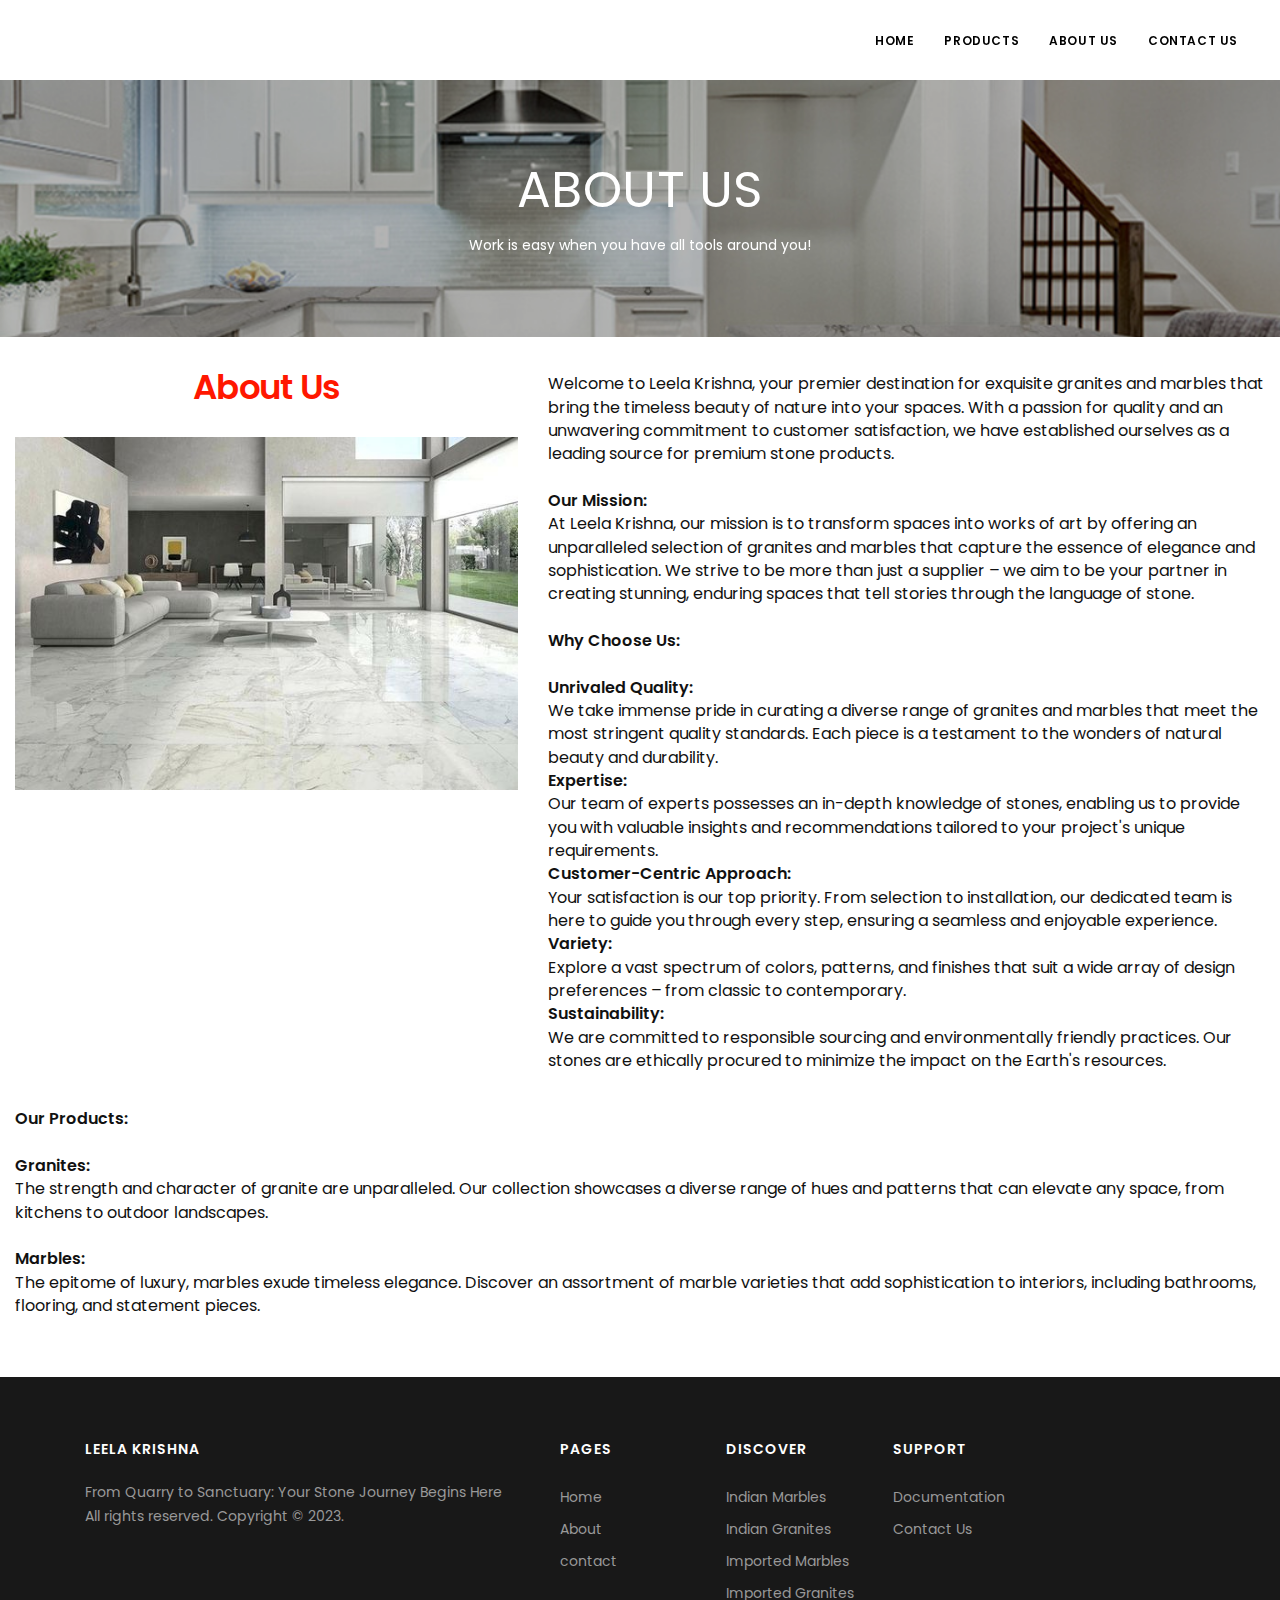
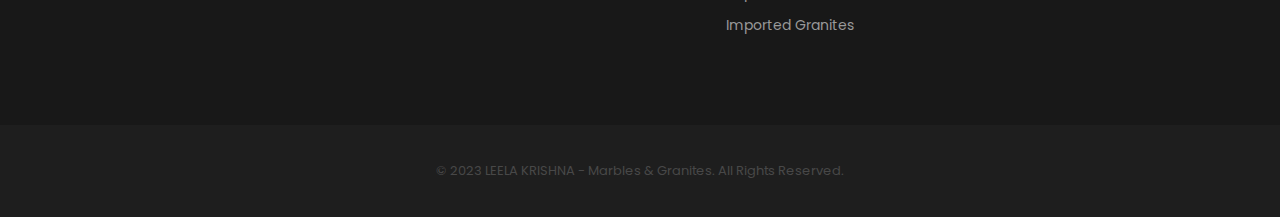
==== about.html @ 39e85c28 "First Commit" ====
<!DOCTYPE html>
<html lang="en">

<head>
    <meta name="viewport" content="width=device-width, initial-scale=1" />
    <meta http-equiv="content-type" content="text/html; charset=utf-8" />
    <meta name="author" content="INSPIRO" />

    <!-- Document title -->
    <title>LEELA KRISHNA | Home</title>
    <!-- Stylesheets & Fonts -->
    <link href="css/plugins.css" rel="stylesheet">
    <link href="css/style.css" rel="stylesheet">
</head>
<style type="text/css">
    .fa-instagram {
        background: #125688;
        color: white;
    }

    .clss {
        font-size: 15px !important;
    }

    @media only screen and (min-width:1px) and (max-width:520px) {

        .inspiro-slider {
            height: 400px !important;
        }

        .slide-captions {
            padding-top: 50px !important;
        }

        .dock {
            padding: 35px !important;
        }

        .clss {
            padding-top: 20px !important;
            text-align: center !important;
            font-size: 18px !important;
        }
    }
</style>

<body>

    <!-- Header -->
    <header id="header" data-fullwidth="true">
        <div class="header-inner">
            <div class="container">
                <!--Navigation Resposnive Trigger-->
                <div id="mainMenu-trigger">
                    <a class="lines-button x"><span class="lines"></span></a>
                </div>
                <!--end: Navigation Resposnive Trigger-->
                <!--Navigation-->
                <div id="mainMenu">
                    <div class="container">
                        <nav>
                            <ul>
                                <li><a href="index.html">Home</a></li>
                                <li class="dropdown"><a href="indianmarbles.html">Products</a>
                                    <ul class="dropdown-menu">
                                        <li><a href="indianmarbles.html">Indian Marbles</a></li>
                                        <li><a href="indiangranites.html">Indian Granites</a></li>
                                        <li><a href="importedgranites.html">Imported Granites</a></li>
                                        <li><a href="importedmarbles.html">Imported Marbles</a></li>
                                        <li><a href="engineeredquartzstone.html">Engineered Quartz Stone</a></li>
                                    </ul>
                                </li>
                                <li><a href="about.html">About Us</a></li>
                                <li><a href="contact.html">Contact Us</a></li>
                            </ul>
                        </nav>
                    </div>
                </div>
                <!--END: NAVIGATION-->
            </div>
        </div>
    </header>
    <!-- end: Header -->
    <!-- Body Inner -->
    <div class="body-inner">
        <section id="page-title" data-bg-parallax="images/aboutbackground.jpg">
            <div class="bg-overlay"></div>
            <div class="container">
                <div class="page-title">
                    <h1 class="text-uppercase text-medium">ABOUT US</h1>
                    <span>Work is easy when you have all tools around you!</span>
                </div>
            </div>
        </section>
        <section class="p-t-30 p-b-30">
            <div class="container-fluid section-paddig">
                <div class="row">
                    <div class="col-lg-5">
                        <div class=" heading-text text-center">
                            <h4 style="color: #ff1700;">About Us</h4>
                            <img class="inspiro-slider2" src="images/adv.jpg" width="100%" height="100%">
                        </div>
                    </div>
                    <div class="col-lg-7">
                        <div class="row heading-text text-dark p-t-5 mob abt ">
                            <div class="col-lg-12 " style="font-size:16px; ">Welcome to Leela Krishna, your premier
                                destination for exquisite granites and marbles that bring the timeless beauty of nature
                                into your spaces. With a passion for quality and an unwavering commitment to customer
                                satisfaction, we have established ourselves as a leading source for premium stone
                                products.<br><br><strong>Our Mission:</strong><br>

                                At Leela Krishna, our mission is to transform spaces into works of art by offering an
                                unparalleled selection of granites and marbles that capture the essence of elegance and
                                sophistication. We strive to be more than just a supplier – we aim to be your partner in
                                creating stunning, enduring spaces that tell stories through the language of stone.

                                <br><br><strong>Why Choose Us:</strong><br><br>

                                <strong>Unrivaled Quality: </strong><br>We take immense pride in curating a diverse range of granites and
                                marbles that meet the most stringent quality standards. Each piece is a testament to the
                                wonders of natural beauty and durability.

                                <br><strong>Expertise: </strong><br>Our team of experts possesses an in-depth knowledge of stones, enabling us to
                                provide you with valuable insights and recommendations tailored to your project's unique
                                requirements.

                                <br><strong>Customer-Centric Approach: </strong><br>Your satisfaction is our top priority. From selection to
                                installation, our dedicated team is here to guide you through every step, ensuring a
                                seamless and enjoyable experience.

                                <br><strong>Variety: </strong><br>Explore a vast spectrum of colors, patterns, and finishes that suit a wide
                                array of design preferences – from classic to contemporary.

                                <br><strong>Sustainability: </strong><br>We are committed to responsible sourcing and environmentally friendly
                                practices. Our stones are ethically procured to minimize the impact on the Earth's
                                resources.
                            </div>
                        </div>
                    </div>

                </div>
                <div class="row">
                    <div class="col-lg-12">
                        <div class="row heading-text text-dark p-t-5">
                            <div class="col-lg-12 " style="font-size:16px;"><strong>Our Products:</strong><br><br>

                                <strong>Granites:</strong><br>The strength and character of granite are unparalleled. Our collection showcases a diverse range of hues and patterns that can elevate any space, from kitchens to outdoor landscapes.<br><br>
                                
                                <strong>Marbles:</strong><br>The epitome of luxury, marbles exude timeless elegance. Discover an assortment of marble varieties that add sophistication to interiors, including bathrooms, flooring, and statement pieces.</div>
                        </div>
                    </div>
                </div>
            </div>
        </section>

<!-- Footer -->
<footer id="footer" class="inverted">
    <div class="footer-content">
        <div class="container">
            <div class="row">
                <div class="col-lg-5">
                    <div class="widget">
                        <div class="widget-title">LEELA KRISHNA</div>
                        <p class="mb-5">From Quarry to Sanctuary: Your Stone Journey Begins Here<br>
                            All rights reserved. Copyright © 2023.</p>
                    </div>
                </div>
                <div class="col-lg-7">
                    <div class="row">
                        <div class="col-lg-3">
                            <div class="widget">
                                <div class="widget-title">Pages</div>
                                <ul class="list">
                                    <li><a href="index.html">Home</a></li>
                                    <li><a href="about.html">About</a></li>
                                    <li><a href="contact.html">contact</a></li>
                                </ul>
                            </div>
                        </div>
                        <div class="col-lg-3">
                            <div class="widget">
                                <div class="widget-title">Discover</div>
                                <ul class="list">
                                    <li><a href="indianmarbles.html">Indian Marbles</a></li>
                                    <li><a href="indiangranites.html">Indian Granites</a></li>
                                    <li><a href="importedmarbles.html">Imported Marbles</a></li>
                                    <li><a href="importedgranites.html">Imported Granites</a></li>
                                    <li><a href="engineeredquartzstone.html">Imported Granites</a></li>
                                </ul>
                            </div>
                        </div>
                        <div class="col-lg-3">
                            <div class="widget">
                                <div class="widget-title">Support</div>
                                <ul class="list">
                                    <li><a href="indianmarbles.html">Documentation</a></li>
                                    <li><a href="contact">Contact Us</a></li>
                                </ul>
                            </div>
                        </div>
                    </div>
                </div>
            </div>
        </div>
    </div>
    <div class="copyright-content">
        <div class="container">
            <div class="copyright-text text-center">&copy; 2023 LEELA KRISHNA - Marbles & Granites. All Rights Reserved.</div>
        </div>
    </div>
</footer>
<!-- end: Footer -->

<!-- Scroll top -->
<a id="scrollTop"><i class="icon-chevron-up"></i></a>
<!--Plugins-->
<script src="js/jquery.js"></script>
<script src="js/plugins.js"></script>
<!--Template functions-->
<script src="js/functions.js"></script>
</body>

</html>
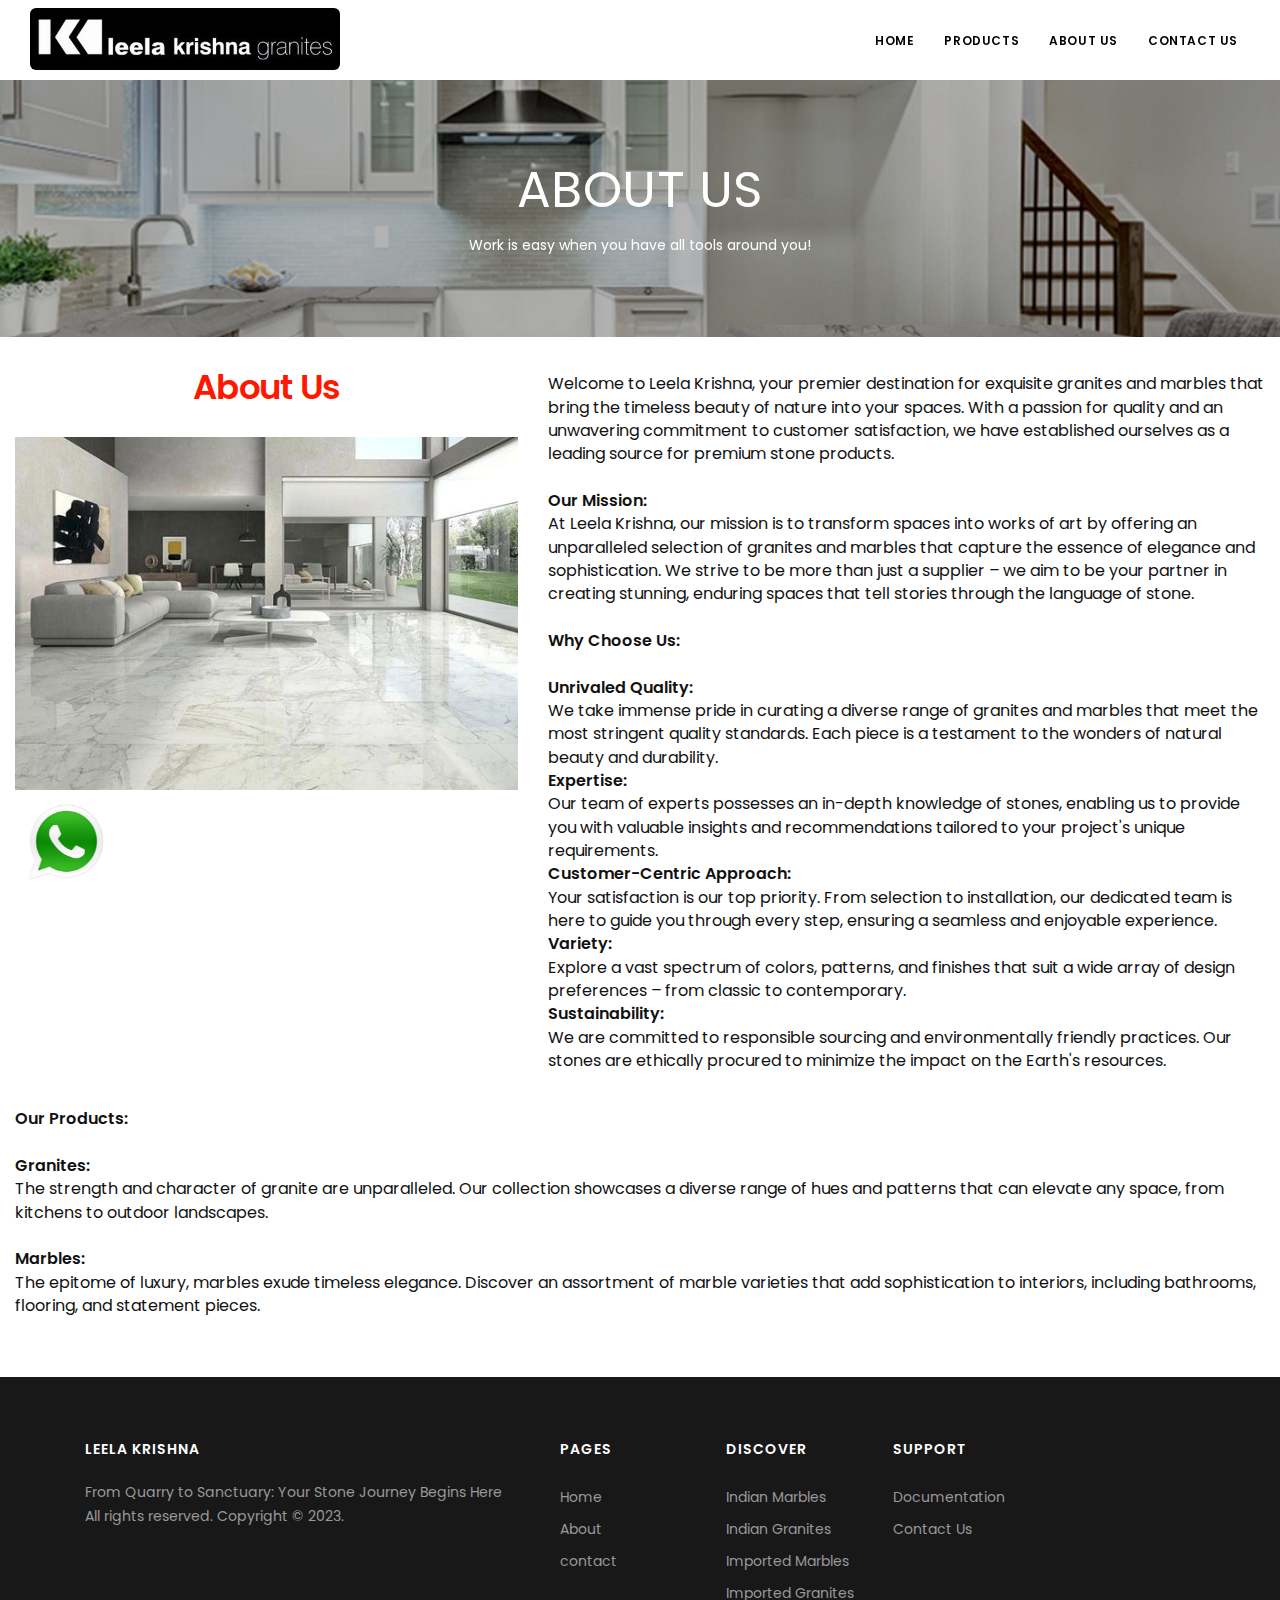
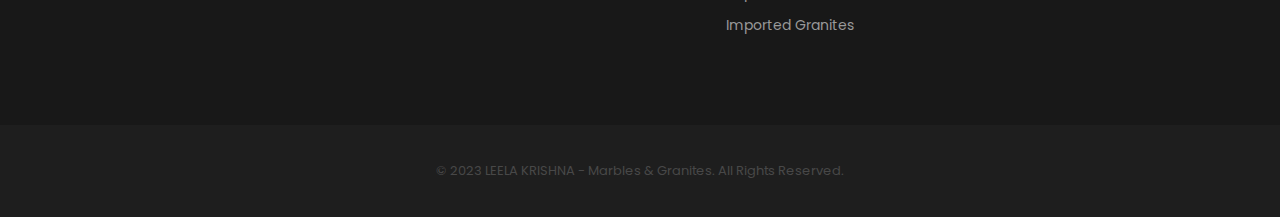
==== commit b0cde9ab: "Add files via upload" ====
--- a/about.html
+++ b/about.html
@@ -1,223 +1,279 @@
-<!DOCTYPE html>
-<html lang="en">
-
-<head>
-    <meta name="viewport" content="width=device-width, initial-scale=1" />
-    <meta http-equiv="content-type" content="text/html; charset=utf-8" />
-    <meta name="author" content="INSPIRO" />
-
-    <!-- Document title -->
-    <title>LEELA KRISHNA | Home</title>
-    <!-- Stylesheets & Fonts -->
-    <link href="css/plugins.css" rel="stylesheet">
-    <link href="css/style.css" rel="stylesheet">
-</head>
-<style type="text/css">
-    .fa-instagram {
-        background: #125688;
-        color: white;
-    }
-
-    .clss {
-        font-size: 15px !important;
-    }
-
-    @media only screen and (min-width:1px) and (max-width:520px) {
-
-        .inspiro-slider {
-            height: 400px !important;
-        }
-
-        .slide-captions {
-            padding-top: 50px !important;
-        }
-
-        .dock {
-            padding: 35px !important;
-        }
-
-        .clss {
-            padding-top: 20px !important;
-            text-align: center !important;
-            font-size: 18px !important;
-        }
-    }
-</style>
-
-<body>
-
-    <!-- Header -->
-    <header id="header" data-fullwidth="true">
-        <div class="header-inner">
-            <div class="container">
-                <!--Navigation Resposnive Trigger-->
-                <div id="mainMenu-trigger">
-                    <a class="lines-button x"><span class="lines"></span></a>
-                </div>
-                <!--end: Navigation Resposnive Trigger-->
-                <!--Navigation-->
-                <div id="mainMenu">
-                    <div class="container">
-                        <nav>
-                            <ul>
-                                <li><a href="index.html">Home</a></li>
-                                <li class="dropdown"><a href="indianmarbles.html">Products</a>
-                                    <ul class="dropdown-menu">
-                                        <li><a href="indianmarbles.html">Indian Marbles</a></li>
-                                        <li><a href="indiangranites.html">Indian Granites</a></li>
-                                        <li><a href="importedgranites.html">Imported Granites</a></li>
-                                        <li><a href="importedmarbles.html">Imported Marbles</a></li>
-                                        <li><a href="engineeredquartzstone.html">Engineered Quartz Stone</a></li>
-                                    </ul>
-                                </li>
-                                <li><a href="about.html">About Us</a></li>
-                                <li><a href="contact.html">Contact Us</a></li>
-                            </ul>
-                        </nav>
-                    </div>
-                </div>
-                <!--END: NAVIGATION-->
-            </div>
-        </div>
-    </header>
-    <!-- end: Header -->
-    <!-- Body Inner -->
-    <div class="body-inner">
-        <section id="page-title" data-bg-parallax="images/aboutbackground.jpg">
-            <div class="bg-overlay"></div>
-            <div class="container">
-                <div class="page-title">
-                    <h1 class="text-uppercase text-medium">ABOUT US</h1>
-                    <span>Work is easy when you have all tools around you!</span>
-                </div>
-            </div>
-        </section>
-        <section class="p-t-30 p-b-30">
-            <div class="container-fluid section-paddig">
-                <div class="row">
-                    <div class="col-lg-5">
-                        <div class=" heading-text text-center">
-                            <h4 style="color: #ff1700;">About Us</h4>
-                            <img class="inspiro-slider2" src="images/adv.jpg" width="100%" height="100%">
-                        </div>
-                    </div>
-                    <div class="col-lg-7">
-                        <div class="row heading-text text-dark p-t-5 mob abt ">
-                            <div class="col-lg-12 " style="font-size:16px; ">Welcome to Leela Krishna, your premier
-                                destination for exquisite granites and marbles that bring the timeless beauty of nature
-                                into your spaces. With a passion for quality and an unwavering commitment to customer
-                                satisfaction, we have established ourselves as a leading source for premium stone
-                                products.<br><br><strong>Our Mission:</strong><br>
-
-                                At Leela Krishna, our mission is to transform spaces into works of art by offering an
-                                unparalleled selection of granites and marbles that capture the essence of elegance and
-                                sophistication. We strive to be more than just a supplier – we aim to be your partner in
-                                creating stunning, enduring spaces that tell stories through the language of stone.
-
-                                <br><br><strong>Why Choose Us:</strong><br><br>
-
-                                <strong>Unrivaled Quality: </strong><br>We take immense pride in curating a diverse range of granites and
-                                marbles that meet the most stringent quality standards. Each piece is a testament to the
-                                wonders of natural beauty and durability.
-
-                                <br><strong>Expertise: </strong><br>Our team of experts possesses an in-depth knowledge of stones, enabling us to
-                                provide you with valuable insights and recommendations tailored to your project's unique
-                                requirements.
-
-                                <br><strong>Customer-Centric Approach: </strong><br>Your satisfaction is our top priority. From selection to
-                                installation, our dedicated team is here to guide you through every step, ensuring a
-                                seamless and enjoyable experience.
-
-                                <br><strong>Variety: </strong><br>Explore a vast spectrum of colors, patterns, and finishes that suit a wide
-                                array of design preferences – from classic to contemporary.
-
-                                <br><strong>Sustainability: </strong><br>We are committed to responsible sourcing and environmentally friendly
-                                practices. Our stones are ethically procured to minimize the impact on the Earth's
-                                resources.
-                            </div>
-                        </div>
-                    </div>
-
-                </div>
-                <div class="row">
-                    <div class="col-lg-12">
-                        <div class="row heading-text text-dark p-t-5">
-                            <div class="col-lg-12 " style="font-size:16px;"><strong>Our Products:</strong><br><br>
-
-                                <strong>Granites:</strong><br>The strength and character of granite are unparalleled. Our collection showcases a diverse range of hues and patterns that can elevate any space, from kitchens to outdoor landscapes.<br><br>
-                                
-                                <strong>Marbles:</strong><br>The epitome of luxury, marbles exude timeless elegance. Discover an assortment of marble varieties that add sophistication to interiors, including bathrooms, flooring, and statement pieces.</div>
-                        </div>
-                    </div>
-                </div>
-            </div>
-        </section>
-
-<!-- Footer -->
-<footer id="footer" class="inverted">
-    <div class="footer-content">
-        <div class="container">
-            <div class="row">
-                <div class="col-lg-5">
-                    <div class="widget">
-                        <div class="widget-title">LEELA KRISHNA</div>
-                        <p class="mb-5">From Quarry to Sanctuary: Your Stone Journey Begins Here<br>
-                            All rights reserved. Copyright © 2023.</p>
-                    </div>
-                </div>
-                <div class="col-lg-7">
-                    <div class="row">
-                        <div class="col-lg-3">
-                            <div class="widget">
-                                <div class="widget-title">Pages</div>
-                                <ul class="list">
-                                    <li><a href="index.html">Home</a></li>
-                                    <li><a href="about.html">About</a></li>
-                                    <li><a href="contact.html">contact</a></li>
-                                </ul>
-                            </div>
-                        </div>
-                        <div class="col-lg-3">
-                            <div class="widget">
-                                <div class="widget-title">Discover</div>
-                                <ul class="list">
-                                    <li><a href="indianmarbles.html">Indian Marbles</a></li>
-                                    <li><a href="indiangranites.html">Indian Granites</a></li>
-                                    <li><a href="importedmarbles.html">Imported Marbles</a></li>
-                                    <li><a href="importedgranites.html">Imported Granites</a></li>
-                                    <li><a href="engineeredquartzstone.html">Imported Granites</a></li>
-                                </ul>
-                            </div>
-                        </div>
-                        <div class="col-lg-3">
-                            <div class="widget">
-                                <div class="widget-title">Support</div>
-                                <ul class="list">
-                                    <li><a href="indianmarbles.html">Documentation</a></li>
-                                    <li><a href="contact">Contact Us</a></li>
-                                </ul>
-                            </div>
-                        </div>
-                    </div>
-                </div>
-            </div>
-        </div>
-    </div>
-    <div class="copyright-content">
-        <div class="container">
-            <div class="copyright-text text-center">&copy; 2023 LEELA KRISHNA - Marbles & Granites. All Rights Reserved.</div>
-        </div>
-    </div>
-</footer>
-<!-- end: Footer -->
-
-<!-- Scroll top -->
-<a id="scrollTop"><i class="icon-chevron-up"></i></a>
-<!--Plugins-->
-<script src="js/jquery.js"></script>
-<script src="js/plugins.js"></script>
-<!--Template functions-->
-<script src="js/functions.js"></script>
-</body>
-
+<!DOCTYPE html>
+<html lang="en">
+
+<head>
+    <meta name="viewport" content="width=device-width, initial-scale=1" />
+    <meta http-equiv="content-type" content="text/html; charset=utf-8" />
+    <meta name="author" content="INSPIRO" />
+
+    <!-- Document title -->
+    <title>LEELA KRISHNA | Home</title>
+    <!-- Stylesheets & Fonts -->
+    <link href="css/plugins.css" rel="stylesheet">
+    <link href="css/style.css" rel="stylesheet">
+</head>
+<style type="text/css">
+    .fa-instagram {
+        background: #125688;
+        color: white;
+    }
+
+    .clss {
+        font-size: 15px !important;
+    }
+    
+    .contact_whatsapp {
+        width: 80px;
+        height: 80px;
+        border-radius: 50%;
+        /*border:1px solid black;*/
+        position: fixed;
+        bottom: 2%;
+        left: 2%;
+        z-index: 999999;
+    }
+
+    .contact_whatsapp img {
+        width: 100%;
+        height: 100%;
+    }
+
+    @media only screen and (min-width:1px) and (max-width:520px) {
+
+        .inspiro-slider {
+            height: 400px !important;
+        }
+
+        .slide-captions {
+            padding-top: 50px !important;
+        }
+
+        .dock {
+            padding: 35px !important;
+        }
+
+        .clss {
+            padding-top: 20px !important;
+            text-align: center !important;
+            font-size: 18px !important;
+        }
+    }
+
+    @media screen and (max-width: 767px) {
+        #header .header-inner #logo {
+            width: 200px;
+            padding: 0 5px;
+        }
+    }
+
+    @media only screen and (min-width:1px) and (max-width:520px) {
+        .contact_whatsapp {
+            width: 50px;
+            height: 50px;
+            border-radius: 50%;
+            position: fixed;
+            bottom: 2%;
+            left: 2%;
+            z-index: 999999;
+        }
+
+        .contact_whatsapp img {
+            width: 100%;
+            height: 100%;
+        }
+    }
+</style>
+<div class="contact_whatsapp"
+    onclick="window.open('https://api.whatsapp.com/send?phone=+919885516969&text=Hi,%20i%20got%20your%20number%20from%20your%20website')">
+    <img src="images/whatsapp.png">
+</div>
+
+<body>
+
+    <!-- Header -->
+    <header id="header" data-fullwidth="true">
+        <div class="header-inner">
+            <div class="container">
+                <img id="logo" src="images/logo.png" style="height: 62px; margin: 8px 0 !important; border-radius: 6px;">
+                <!--Navigation Resposnive Trigger-->
+                <div id="mainMenu-trigger">
+                    <a class="lines-button x"><span class="lines"></span></a>
+                </div>
+                <!--end: Navigation Resposnive Trigger-->
+                <!--Navigation-->
+                <div id="mainMenu">
+                    <div class="container">
+                        <nav>
+                            <ul>
+                                <li><a href="index.html">Home</a></li>
+                                <li class="dropdown"><a href="indianmarbles.html">Products</a>
+                                    <ul class="dropdown-menu">
+                                        <li><a href="indianmarbles.html">Indian Marbles</a></li>
+                                        <li><a href="indiangranites.html">Indian Granites</a></li>
+                                        <li><a href="importedgranites.html">Imported Granites</a></li>
+                                        <li><a href="importedmarbles.html">Imported Marbles</a></li>
+                                        <li><a href="engineeredquartzstone.html">Engineered Quartz Stone</a></li>
+                                    </ul>
+                                </li>
+                                <li><a href="about.html">About Us</a></li>
+                                <li><a href="contact.html">Contact Us</a></li>
+                            </ul>
+                        </nav>
+                    </div>
+                </div>
+                <!--END: NAVIGATION-->
+            </div>
+        </div>
+    </header>
+    <!-- end: Header -->
+    <!-- Body Inner -->
+    <div class="body-inner">
+        <section id="page-title" data-bg-parallax="images/aboutbackground.jpg">
+            <div class="bg-overlay"></div>
+            <div class="container">
+                <div class="page-title">
+                    <h1 class="text-uppercase text-medium">ABOUT US</h1>
+                    <span>Work is easy when you have all tools around you!</span>
+                </div>
+            </div>
+        </section>
+        <section class="p-t-30 p-b-30">
+            <div class="container-fluid section-paddig">
+                <div class="row">
+                    <div class="col-lg-5">
+                        <div class=" heading-text text-center">
+                            <h4 style="color: #ff1700;">About Us</h4>
+                            <img class="inspiro-slider2" src="images/adv.jpg" width="100%" height="100%">
+                        </div>
+                    </div>
+                    <div class="col-lg-7">
+                        <div class="row heading-text text-dark p-t-5 mob abt ">
+                            <div class="col-lg-12 " style="font-size:16px; ">Welcome to Leela Krishna, your premier
+                                destination for exquisite granites and marbles that bring the timeless beauty of nature
+                                into your spaces. With a passion for quality and an unwavering commitment to customer
+                                satisfaction, we have established ourselves as a leading source for premium stone
+                                products.<br><br><strong>Our Mission:</strong><br>
+
+                                At Leela Krishna, our mission is to transform spaces into works of art by offering an
+                                unparalleled selection of granites and marbles that capture the essence of elegance and
+                                sophistication. We strive to be more than just a supplier – we aim to be your partner in
+                                creating stunning, enduring spaces that tell stories through the language of stone.
+
+                                <br><br><strong>Why Choose Us:</strong><br><br>
+
+                                <strong>Unrivaled Quality: </strong><br>We take immense pride in curating a diverse
+                                range of granites and
+                                marbles that meet the most stringent quality standards. Each piece is a testament to the
+                                wonders of natural beauty and durability.
+
+                                <br><strong>Expertise: </strong><br>Our team of experts possesses an in-depth knowledge
+                                of stones, enabling us to
+                                provide you with valuable insights and recommendations tailored to your project's unique
+                                requirements.
+
+                                <br><strong>Customer-Centric Approach: </strong><br>Your satisfaction is our top
+                                priority. From selection to
+                                installation, our dedicated team is here to guide you through every step, ensuring a
+                                seamless and enjoyable experience.
+
+                                <br><strong>Variety: </strong><br>Explore a vast spectrum of colors, patterns, and
+                                finishes that suit a wide
+                                array of design preferences – from classic to contemporary.
+
+                                <br><strong>Sustainability: </strong><br>We are committed to responsible sourcing and
+                                environmentally friendly
+                                practices. Our stones are ethically procured to minimize the impact on the Earth's
+                                resources.
+                            </div>
+                        </div>
+                    </div>
+
+                </div>
+                <div class="row">
+                    <div class="col-lg-12">
+                        <div class="row heading-text text-dark p-t-5">
+                            <div class="col-lg-12 " style="font-size:16px;"><strong>Our Products:</strong><br><br>
+
+                                <strong>Granites:</strong><br>The strength and character of granite are unparalleled.
+                                Our collection showcases a diverse range of hues and patterns that can elevate any
+                                space, from kitchens to outdoor landscapes.<br><br>
+
+                                <strong>Marbles:</strong><br>The epitome of luxury, marbles exude timeless elegance.
+                                Discover an assortment of marble varieties that add sophistication to interiors,
+                                including bathrooms, flooring, and statement pieces.
+                            </div>
+                        </div>
+                    </div>
+                </div>
+            </div>
+        </section>
+
+        <!-- Footer -->
+        <footer id="footer" class="inverted">
+            <div class="footer-content">
+                <div class="container">
+                    <div class="row">
+                        <div class="col-lg-5">
+                            <div class="widget">
+                                <div class="widget-title">LEELA KRISHNA</div>
+                                <p class="mb-5">From Quarry to Sanctuary: Your Stone Journey Begins Here<br>
+                                    All rights reserved. Copyright © 2023.</p>
+                            </div>
+                        </div>
+                        <div class="col-lg-7">
+                            <div class="row">
+                                <div class="col-lg-3">
+                                    <div class="widget">
+                                        <div class="widget-title">Pages</div>
+                                        <ul class="list">
+                                            <li><a href="index.html">Home</a></li>
+                                            <li><a href="about.html">About</a></li>
+                                            <li><a href="contact.html">contact</a></li>
+                                        </ul>
+                                    </div>
+                                </div>
+                                <div class="col-lg-3">
+                                    <div class="widget">
+                                        <div class="widget-title">Discover</div>
+                                        <ul class="list">
+                                            <li><a href="indianmarbles.html">Indian Marbles</a></li>
+                                            <li><a href="indiangranites.html">Indian Granites</a></li>
+                                            <li><a href="importedmarbles.html">Imported Marbles</a></li>
+                                            <li><a href="importedgranites.html">Imported Granites</a></li>
+                                            <li><a href="engineeredquartzstone.html">Imported Granites</a></li>
+                                        </ul>
+                                    </div>
+                                </div>
+                                <div class="col-lg-3">
+                                    <div class="widget">
+                                        <div class="widget-title">Support</div>
+                                        <ul class="list">
+                                            <li><a href="indianmarbles.html">Documentation</a></li>
+                                            <li><a href="contact">Contact Us</a></li>
+                                        </ul>
+                                    </div>
+                                </div>
+                            </div>
+                        </div>
+                    </div>
+                </div>
+            </div>
+            <div class="copyright-content">
+                <div class="container">
+                    <div class="copyright-text text-center">&copy; 2023 LEELA KRISHNA - Marbles & Granites. All Rights
+                        Reserved.</div>
+                </div>
+            </div>
+        </footer>
+        <!-- end: Footer -->
+
+        <!-- Scroll top -->
+        <a id="scrollTop"><i class="icon-chevron-up"></i></a>
+        <!--Plugins-->
+        <script src="js/jquery.js"></script>
+        <script src="js/plugins.js"></script>
+        <!--Template functions-->
+        <script src="js/functions.js"></script>
+</body>
+
 </html>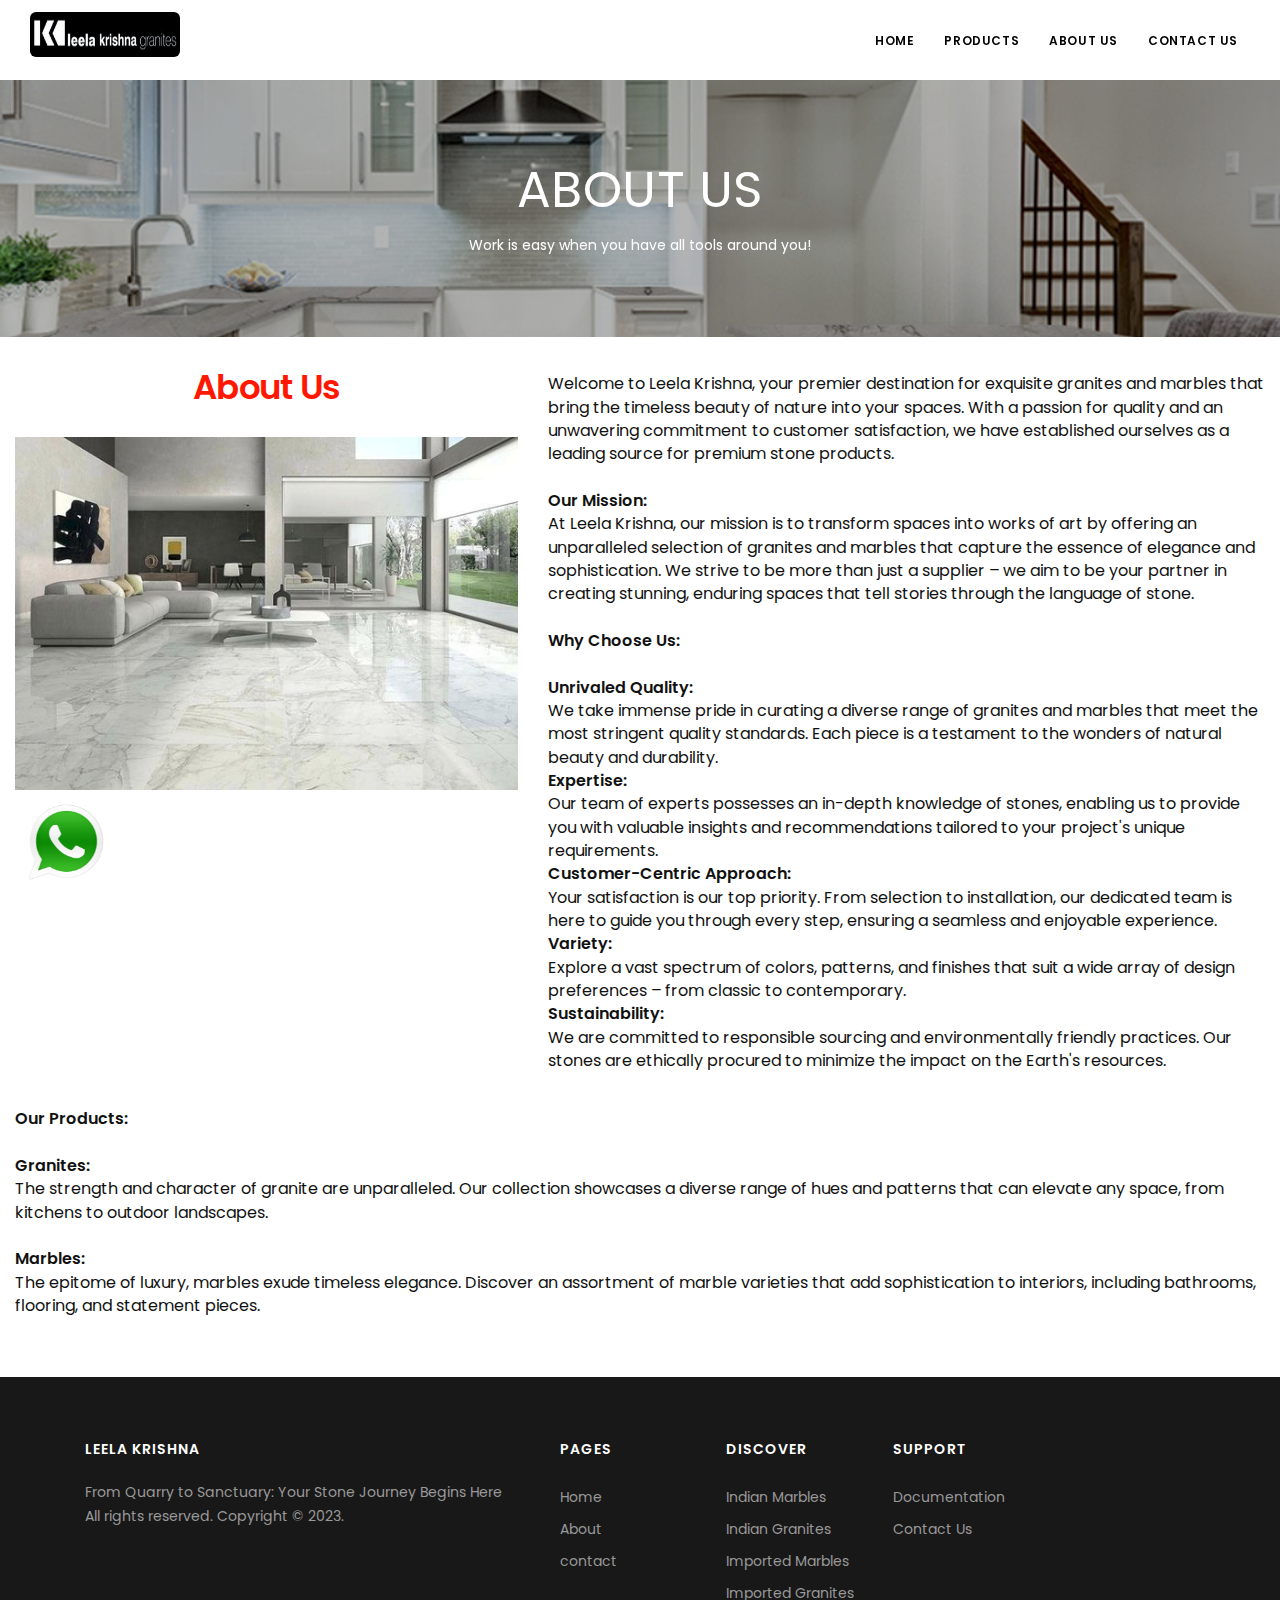
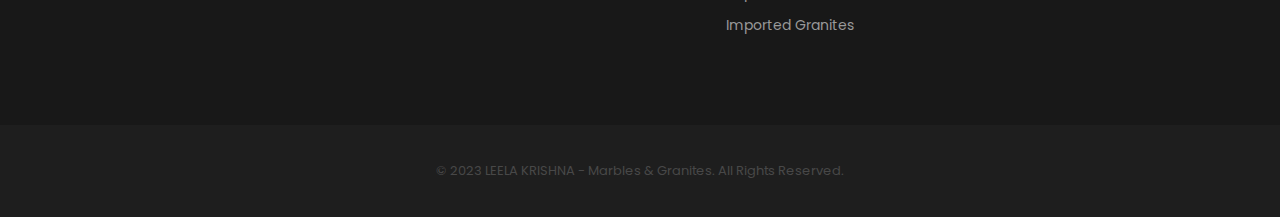
==== commit 90a73dc8: "Add files via upload" ====
--- a/about.html
+++ b/about.html
@@ -21,7 +21,12 @@
     .clss {
         font-size: 15px !important;
     }
-    
+
+    #header .header-inner #logo {
+        width: 150px;
+        float: left;
+    }
+
     .contact_whatsapp {
         width: 80px;
         height: 80px;
@@ -59,9 +64,9 @@
         }
     }
 
-    @media screen and (max-width: 767px) {
+    @media screen and (max-width: 980px) {
         #header .header-inner #logo {
-            width: 200px;
+            width: 150px;
             padding: 0 5px;
         }
     }
@@ -84,7 +89,7 @@
     }
 </style>
 <div class="contact_whatsapp"
-    onclick="window.open('https://api.whatsapp.com/send?phone=+919885516969&text=Hi,%20i%20got%20your%20number%20from%20your%20website')">
+    onclick="window.open('https://api.whatsapp.com/send?phone=+919392787897&text=Hi,%20i%20got%20your%20number%20from%20your%20website')">
     <img src="images/whatsapp.png">
 </div>
 
@@ -94,7 +99,7 @@
     <header id="header" data-fullwidth="true">
         <div class="header-inner">
             <div class="container">
-                <img id="logo" src="images/logo.png" style="height: 62px; margin: 8px 0 !important; border-radius: 6px;">
+                <img id="logo" src="images/logo.png" style="height: 45px; margin: 12px 0 !important; border-radius: 6px;">
                 <!--Navigation Resposnive Trigger-->
                 <div id="mainMenu-trigger">
                     <a class="lines-button x"><span class="lines"></span></a>
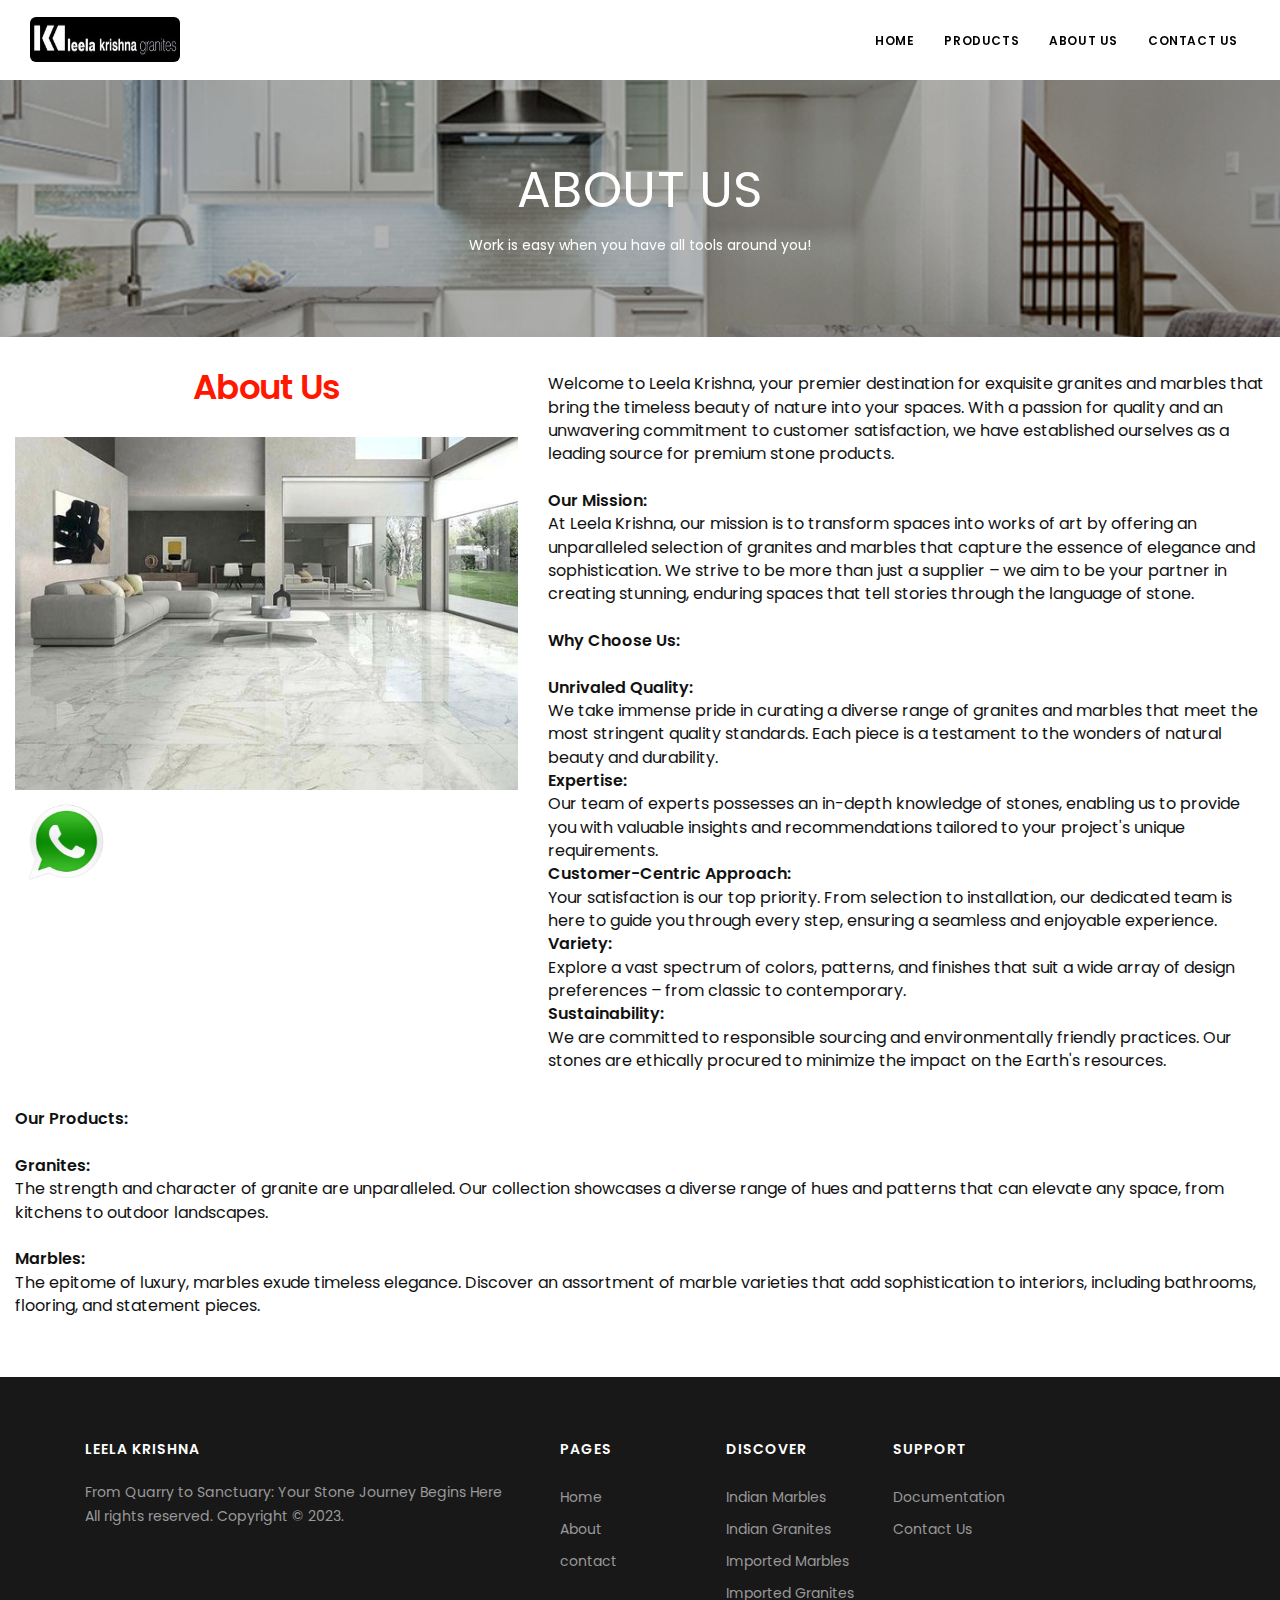
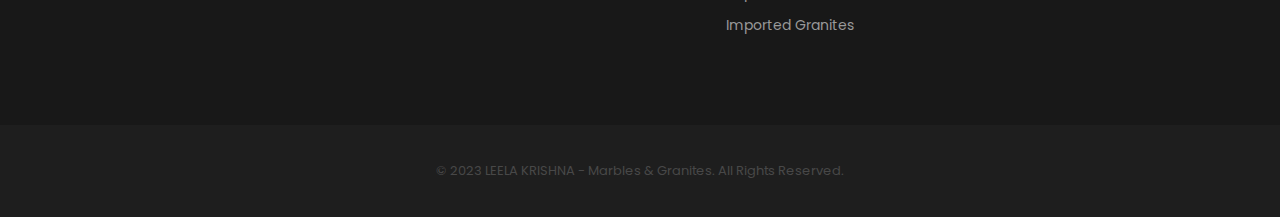
==== commit fe72711e: "Update about.html" ====
--- a/about.html
+++ b/about.html
@@ -99,7 +99,7 @@
     <header id="header" data-fullwidth="true">
         <div class="header-inner">
             <div class="container">
-                <img id="logo" src="images/logo.png" style="height: 45px; margin: 12px 0 !important; border-radius: 6px;">
+                <img id="logo" src="images/logo.png" style="height: 45px; margin: 17px 0 !important; border-radius: 6px;">
                 <!--Navigation Resposnive Trigger-->
                 <div id="mainMenu-trigger">
                     <a class="lines-button x"><span class="lines"></span></a>
@@ -281,4 +281,4 @@
         <script src="js/functions.js"></script>
 </body>
 
-</html>+</html>
